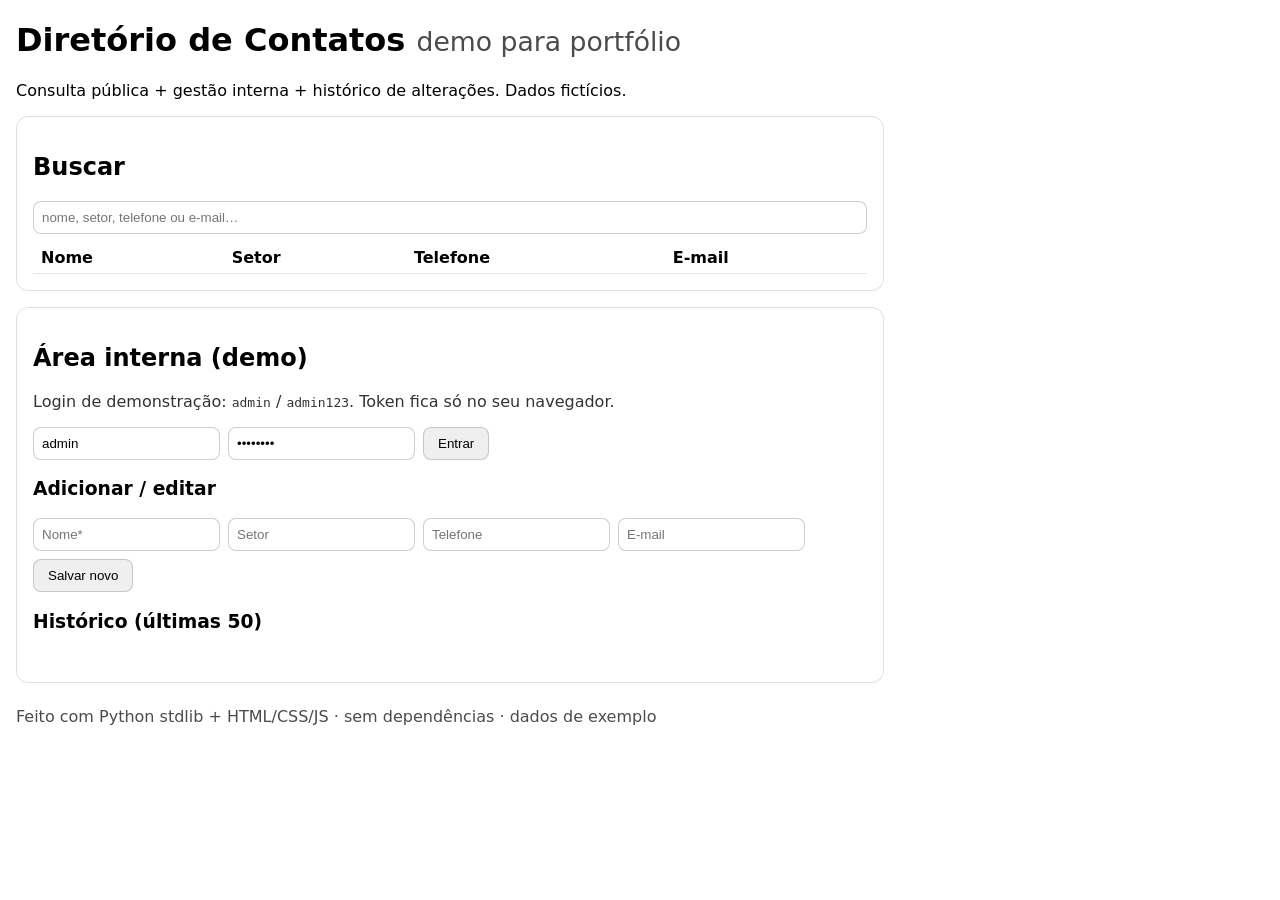
==== frontend/index.html @ 71f27877 "Demo apresentação: Python stdlib + SQLite, dados fictícios" ====
<!DOCTYPE html>
<html lang="pt-BR">
<head>
<meta charset="utf-8">
<meta name="viewport" content="width=device-width, initial-scale=1">
<title>Diretório de Contatos — Demo</title>
<link rel="stylesheet" href="style.css">
</head>
<body>
<header>
  <h1>Diretório de Contatos <small>demo para portfólio</small></h1>
  <p>Consulta pública + gestão interna + histórico de alterações. Dados fictícios.</p>
</header>
<main>
  <section class="card">
    <h2>Buscar</h2>
    <input id="q" type="search" placeholder="nome, setor, telefone ou e-mail…" autocomplete="off">
    <table>
      <thead><tr><th>Nome</th><th>Setor</th><th>Telefone</th><th>E-mail</th></tr></thead>
      <tbody id="lista"></tbody>
    </table>
  </section>
  <section class="card">
    <h2>Área interna (demo)</h2>
    <p class="hint">Login de demonstração: <code>admin</code> / <code>admin123</code>. Token fica só no seu navegador.</p>
    <div class="row">
      <input id="user" value="admin" aria-label="usuário">
      <input id="pass" type="password" value="admin123" aria-label="senha">
      <button id="login">Entrar</button>
      <span id="status"></span>
    </div>
    <h3>Adicionar / editar</h3>
    <div class="row">
      <input id="f-nome" placeholder="Nome*">
      <input id="f-setor" placeholder="Setor">
      <input id="f-tel" placeholder="Telefone">
      <input id="f-email" placeholder="E-mail">
      <button id="salvar">Salvar novo</button>
    </div>
    <h3>Histórico (últimas 50)</h3>
    <ul id="hist"></ul>
  </section>
</main>
<footer>Feito com Python stdlib + HTML/CSS/JS · sem dependências · dados de exemplo</footer>
<script src="app.js"></script>
</body>
</html>
---- frontend/style.css ----
:root { color-scheme: light dark; }
* { box-sizing: border-box; }
body { font-family: system-ui, sans-serif; margin: 0; padding: 0 16px 40px; max-width: 900px; }
header small { font-weight: normal; opacity: .7; }
.card { border: 1px solid #8884; border-radius: 12px; padding: 16px; margin: 16px 0; }
.row { display: flex; gap: 8px; flex-wrap: wrap; margin: 8px 0; }
input { padding: 8px; border: 1px solid #8886; border-radius: 8px; }
input[type="search"] { width: 100%; }
button { padding: 8px 14px; border-radius: 8px; border: 1px solid #8886; cursor: pointer; }
table { width: 100%; border-collapse: collapse; margin-top: 8px; }
th, td { text-align: left; padding: 6px 8px; border-bottom: 1px solid #8883; }
.hint { opacity: .8; }
#hist { max-height: 220px; overflow: auto; padding-left: 18px; }
footer { opacity: .7; margin-top: 24px; }
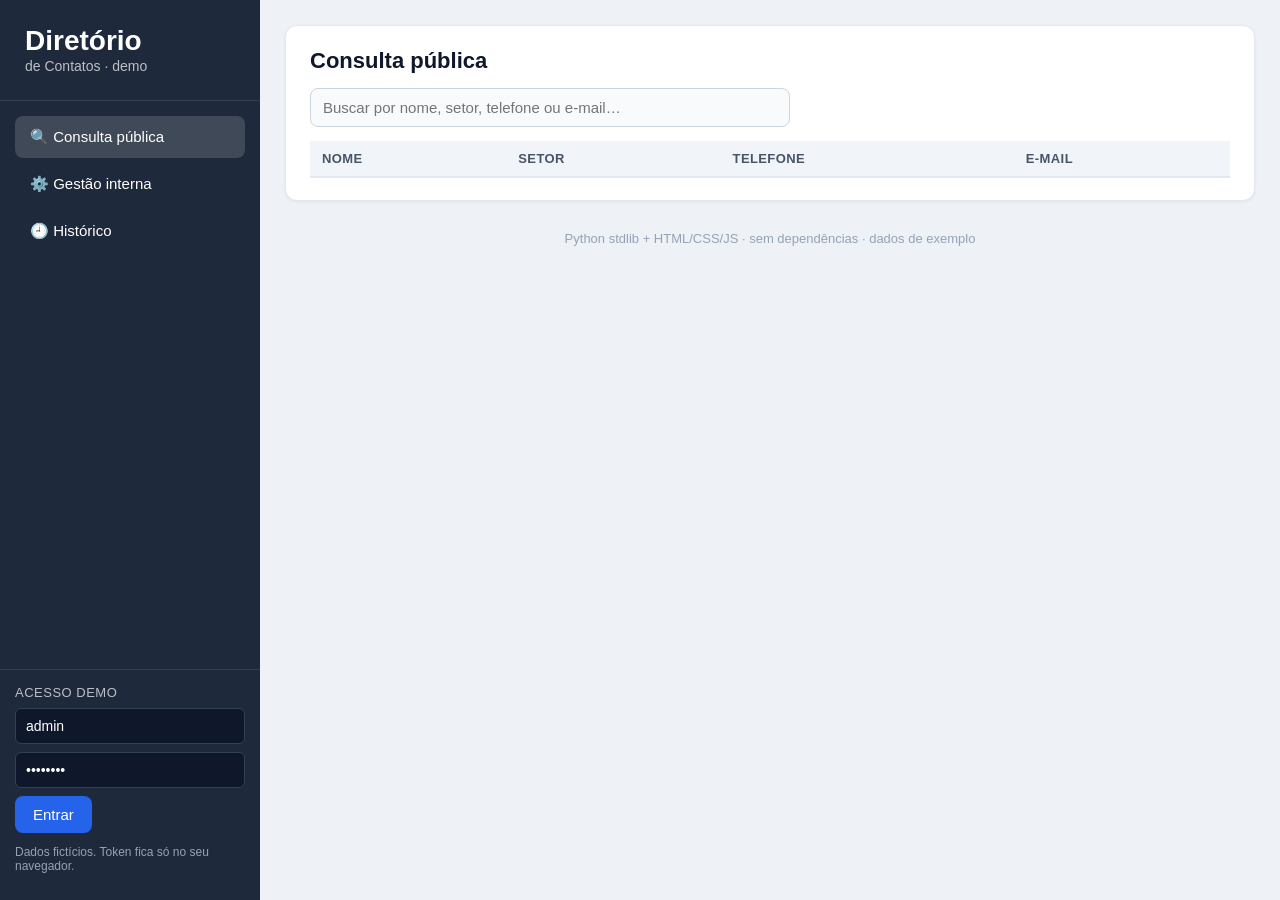
==== commit 69e2c769: "Front com identidade do app original: sidebar, menu e tema slate/azul" ====
--- a/frontend/index.html
+++ b/frontend/index.html
@@ -7,41 +7,53 @@
 <link rel="stylesheet" href="style.css">
 </head>
 <body>
-<header>
-  <h1>Diretório de Contatos <small>demo para portfólio</small></h1>
-  <p>Consulta pública + gestão interna + histórico de alterações. Dados fictícios.</p>
-</header>
-<main>
-  <section class="card">
-    <h2>Buscar</h2>
-    <input id="q" type="search" placeholder="nome, setor, telefone ou e-mail…" autocomplete="off">
-    <table>
-      <thead><tr><th>Nome</th><th>Setor</th><th>Telefone</th><th>E-mail</th></tr></thead>
-      <tbody id="lista"></tbody>
-    </table>
-  </section>
-  <section class="card">
-    <h2>Área interna (demo)</h2>
-    <p class="hint">Login de demonstração: <code>admin</code> / <code>admin123</code>. Token fica só no seu navegador.</p>
-    <div class="row">
-      <input id="user" value="admin" aria-label="usuário">
-      <input id="pass" type="password" value="admin123" aria-label="senha">
-      <button id="login">Entrar</button>
+<div class="app-container">
+  <aside class="sidebar">
+    <div class="sidebar-header">
+      <h2>Diretório</h2>
+      <span>de Contatos · demo</span>
+    </div>
+    <nav class="sidebar-menu">
+      <button class="menu-item active" data-view="consulta">🔍 Consulta pública</button>
+      <button class="menu-item" data-view="gestao">⚙️ Gestão interna</button>
+      <button class="menu-item" data-view="historico">🕘 Histórico</button>
+    </nav>
+    <div class="sidebar-login">
+      <p class="login-title">Acesso demo</p>
+      <input id="user" value="admin" aria-label="usuário" autocomplete="username">
+      <input id="pass" type="password" value="admin123" aria-label="senha" autocomplete="current-password">
+      <button id="login" class="btn-primary">Entrar</button>
       <span id="status"></span>
+      <p class="hint">Dados fictícios. Token fica só no seu navegador.</p>
     </div>
-    <h3>Adicionar / editar</h3>
-    <div class="row">
-      <input id="f-nome" placeholder="Nome*">
-      <input id="f-setor" placeholder="Setor">
-      <input id="f-tel" placeholder="Telefone">
-      <input id="f-email" placeholder="E-mail">
-      <button id="salvar">Salvar novo</button>
-    </div>
-    <h3>Histórico (últimas 50)</h3>
-    <ul id="hist"></ul>
-  </section>
-</main>
-<footer>Feito com Python stdlib + HTML/CSS/JS · sem dependências · dados de exemplo</footer>
+  </aside>
+  <main class="main-content">
+    <section class="card view" id="view-consulta">
+      <h1>Consulta pública</h1>
+      <input id="q" type="search" placeholder="Buscar por nome, setor, telefone ou e-mail…" autocomplete="off">
+      <table>
+        <thead><tr><th>Nome</th><th>Setor</th><th>Telefone</th><th>E-mail</th></tr></thead>
+        <tbody id="lista"></tbody>
+      </table>
+    </section>
+    <section class="card view hidden" id="view-gestao">
+      <h1>Gestão interna</h1>
+      <p class="hint">Requer login demo. Adicionar contato:</p>
+      <div class="form-grid">
+        <input id="f-nome" placeholder="Nome*">
+        <input id="f-setor" placeholder="Setor">
+        <input id="f-tel" placeholder="Telefone">
+        <input id="f-email" placeholder="E-mail">
+        <button id="salvar" class="btn-primary">Salvar novo</button>
+      </div>
+    </section>
+    <section class="card view hidden" id="view-historico">
+      <h1>Histórico de alterações</h1>
+      <ul id="hist"></ul>
+    </section>
+    <footer>Python stdlib + HTML/CSS/JS · sem dependências · dados de exemplo</footer>
+  </main>
+</div>
 <script src="app.js"></script>
 </body>
 </html>
--- a/frontend/style.css
+++ b/frontend/style.css
@@ -1,14 +1,48 @@
-:root { color-scheme: light dark; }
-* { box-sizing: border-box; }
-body { font-family: system-ui, sans-serif; margin: 0; padding: 0 16px 40px; max-width: 900px; }
-header small { font-weight: normal; opacity: .7; }
-.card { border: 1px solid #8884; border-radius: 12px; padding: 16px; margin: 16px 0; }
-.row { display: flex; gap: 8px; flex-wrap: wrap; margin: 8px 0; }
-input { padding: 8px; border: 1px solid #8886; border-radius: 8px; }
-input[type="search"] { width: 100%; }
-button { padding: 8px 14px; border-radius: 8px; border: 1px solid #8886; cursor: pointer; }
-table { width: 100%; border-collapse: collapse; margin-top: 8px; }
-th, td { text-align: left; padding: 6px 8px; border-bottom: 1px solid #8883; }
-.hint { opacity: .8; }
-#hist { max-height: 220px; overflow: auto; padding-left: 18px; }
-footer { opacity: .7; margin-top: 24px; }
+*{box-sizing:border-box}
+html,body{margin:0;padding:0;width:100%;height:100vh;overflow:hidden;
+  font-family:Arial,Helvetica,sans-serif;background:#eef1f5;color:#1f2937}
+.hidden{display:none!important}
+.app-container{display:flex;width:100%;height:100vh;overflow:hidden}
+
+/* ---- sidebar (identidade do app original) ---- */
+.sidebar{width:260px;min-width:260px;height:100vh;flex-shrink:0;overflow-y:auto;
+  background:#1e293b;color:#fff;display:flex;flex-direction:column}
+.sidebar-header{padding:25px;border-bottom:1px solid rgba(255,255,255,.1)}
+.sidebar-header h2{margin:0;font-size:28px}
+.sidebar-header span{font-size:14px;opacity:.7}
+.sidebar-menu{padding:15px;flex:1}
+.menu-item{width:100%;border:0;background:transparent;color:#fff;padding:12px 15px;
+  margin-bottom:5px;text-align:left;border-radius:8px;cursor:pointer;font-size:15px}
+.menu-item:hover,.menu-item.active{background:rgba(255,255,255,.15)}
+.sidebar-login{padding:15px;border-top:1px solid rgba(255,255,255,.1)}
+.login-title{margin:0 0 8px;font-size:13px;text-transform:uppercase;letter-spacing:.5px;opacity:.7}
+.sidebar-login input{width:100%;margin-bottom:8px;padding:9px 10px;border:1px solid #334155;
+  border-radius:6px;background:#0f172a;color:#fff;font-size:14px}
+#status{display:block;margin-top:8px;font-size:13px;color:#cbd5e1}
+.hint{font-size:12px;color:#94a3b8}
+
+/* ---- conteúdo ---- */
+.main-content{flex:1 1 auto;min-width:0;height:100vh;padding:25px;overflow-y:auto}
+.card{background:#fff;border:1px solid #e2e8f0;border-radius:12px;padding:22px 24px;
+  margin-bottom:20px;box-shadow:0 1px 3px rgba(15,23,42,.06)}
+.card h1{margin:0 0 14px;font-size:22px;color:#0f172a}
+.card .hint{color:#64748b}
+input[type=search],.form-grid input{border:1px solid #cbd5e1;border-radius:8px;
+  padding:10px 12px;font-size:15px;color:#1f2937;background:#f8fafc}
+input[type=search]{width:100%;max-width:480px;margin-bottom:14px}
+input:focus{outline:2px solid #2563eb;border-color:#2563eb;background:#fff}
+table{width:100%;border-collapse:collapse;font-size:15px}
+thead th{background:#f1f5f9;color:#475569;text-align:left;padding:10px 12px;
+  border-bottom:2px solid #e2e8f0;font-size:13px;text-transform:uppercase;letter-spacing:.4px}
+tbody td{padding:10px 12px;border-bottom:1px solid #e2e8f0}
+tbody tr:hover{background:#f8fafc}
+.btn-primary{background:#2563eb;color:#fff;border:0;border-radius:8px;
+  padding:10px 18px;font-size:15px;cursor:pointer}
+.btn-primary:hover{background:#1d4ed8}
+.form-grid{display:grid;grid-template-columns:1fr 1fr;gap:10px;max-width:640px}
+.form-grid .btn-primary{grid-column:1/-1;justify-self:start}
+#hist{list-style:none;margin:0;padding:0}
+#hist li{padding:9px 4px;border-bottom:1px solid #e2e8f0;font-size:14px}
+#hist i{color:#64748b}
+footer{color:#94a3b8;font-size:13px;text-align:center;padding:10px}
+code{background:#f1f5f9;padding:1px 6px;border-radius:4px}
